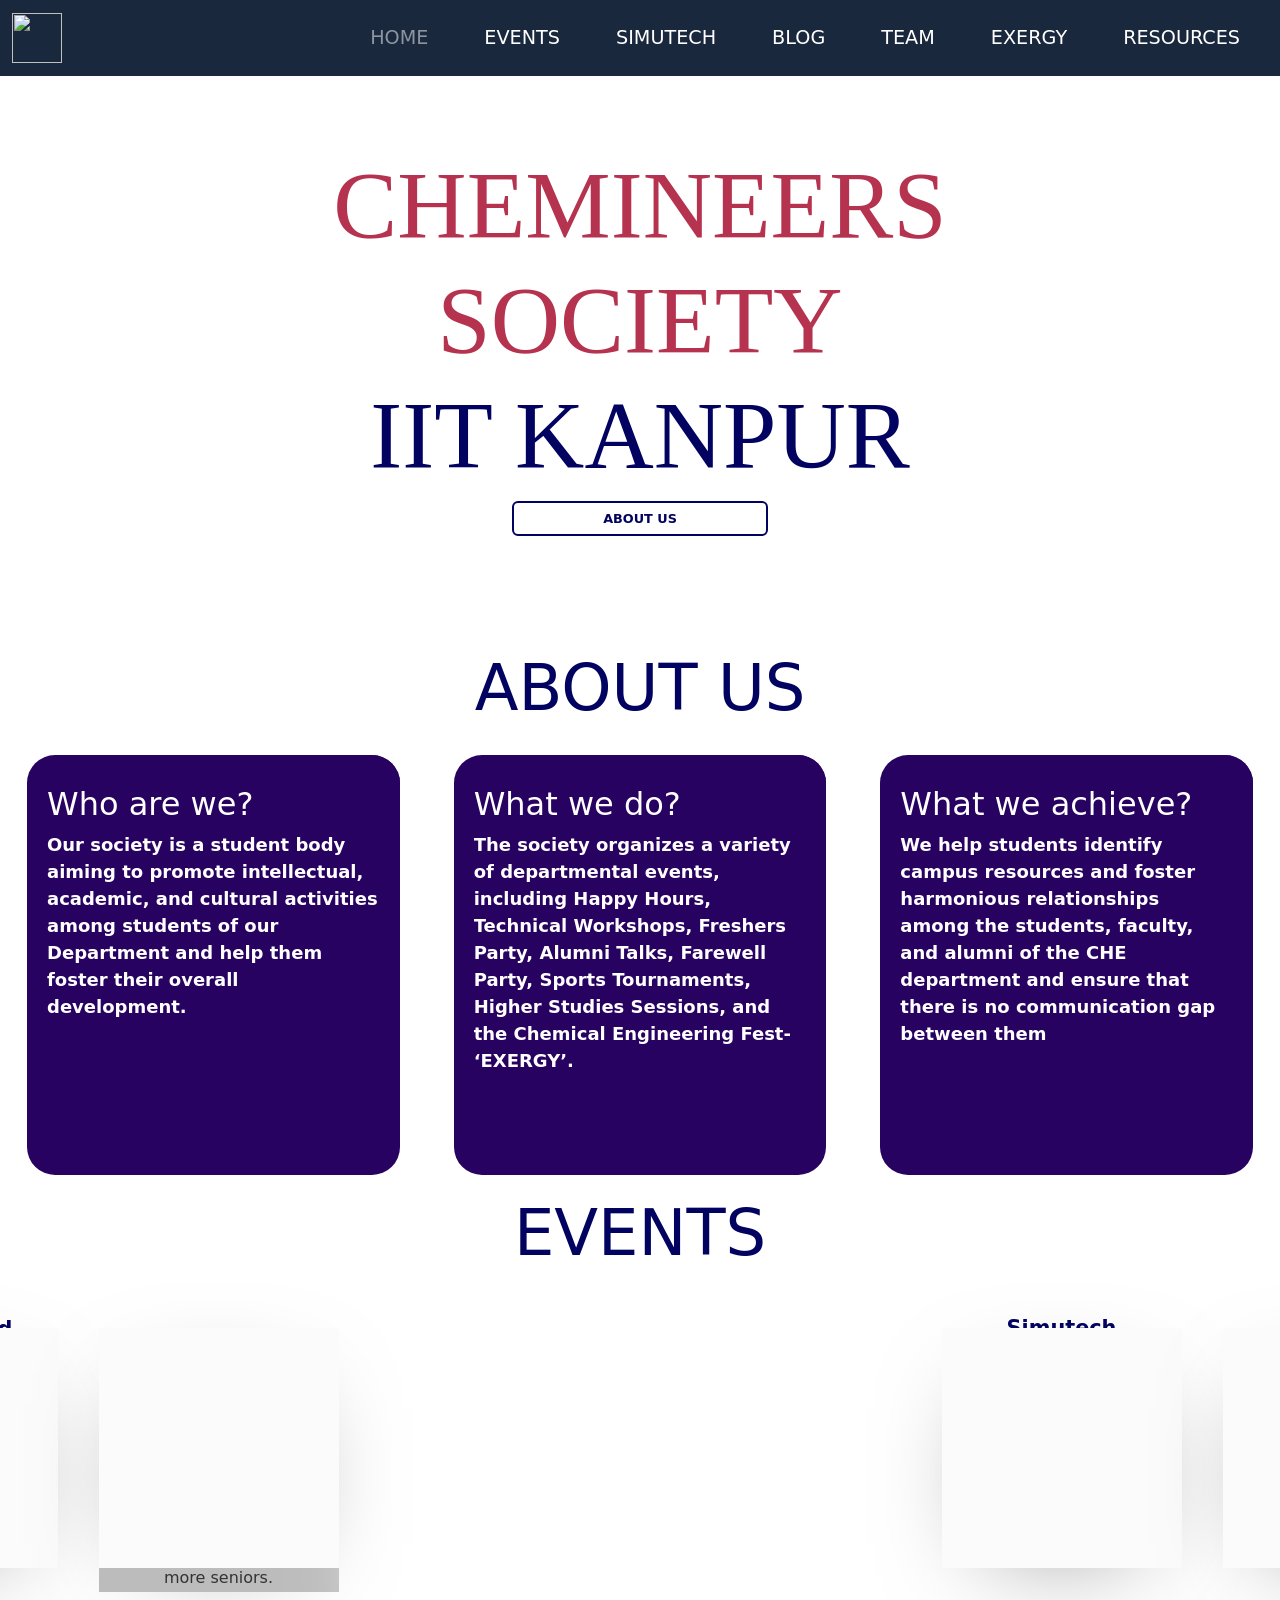
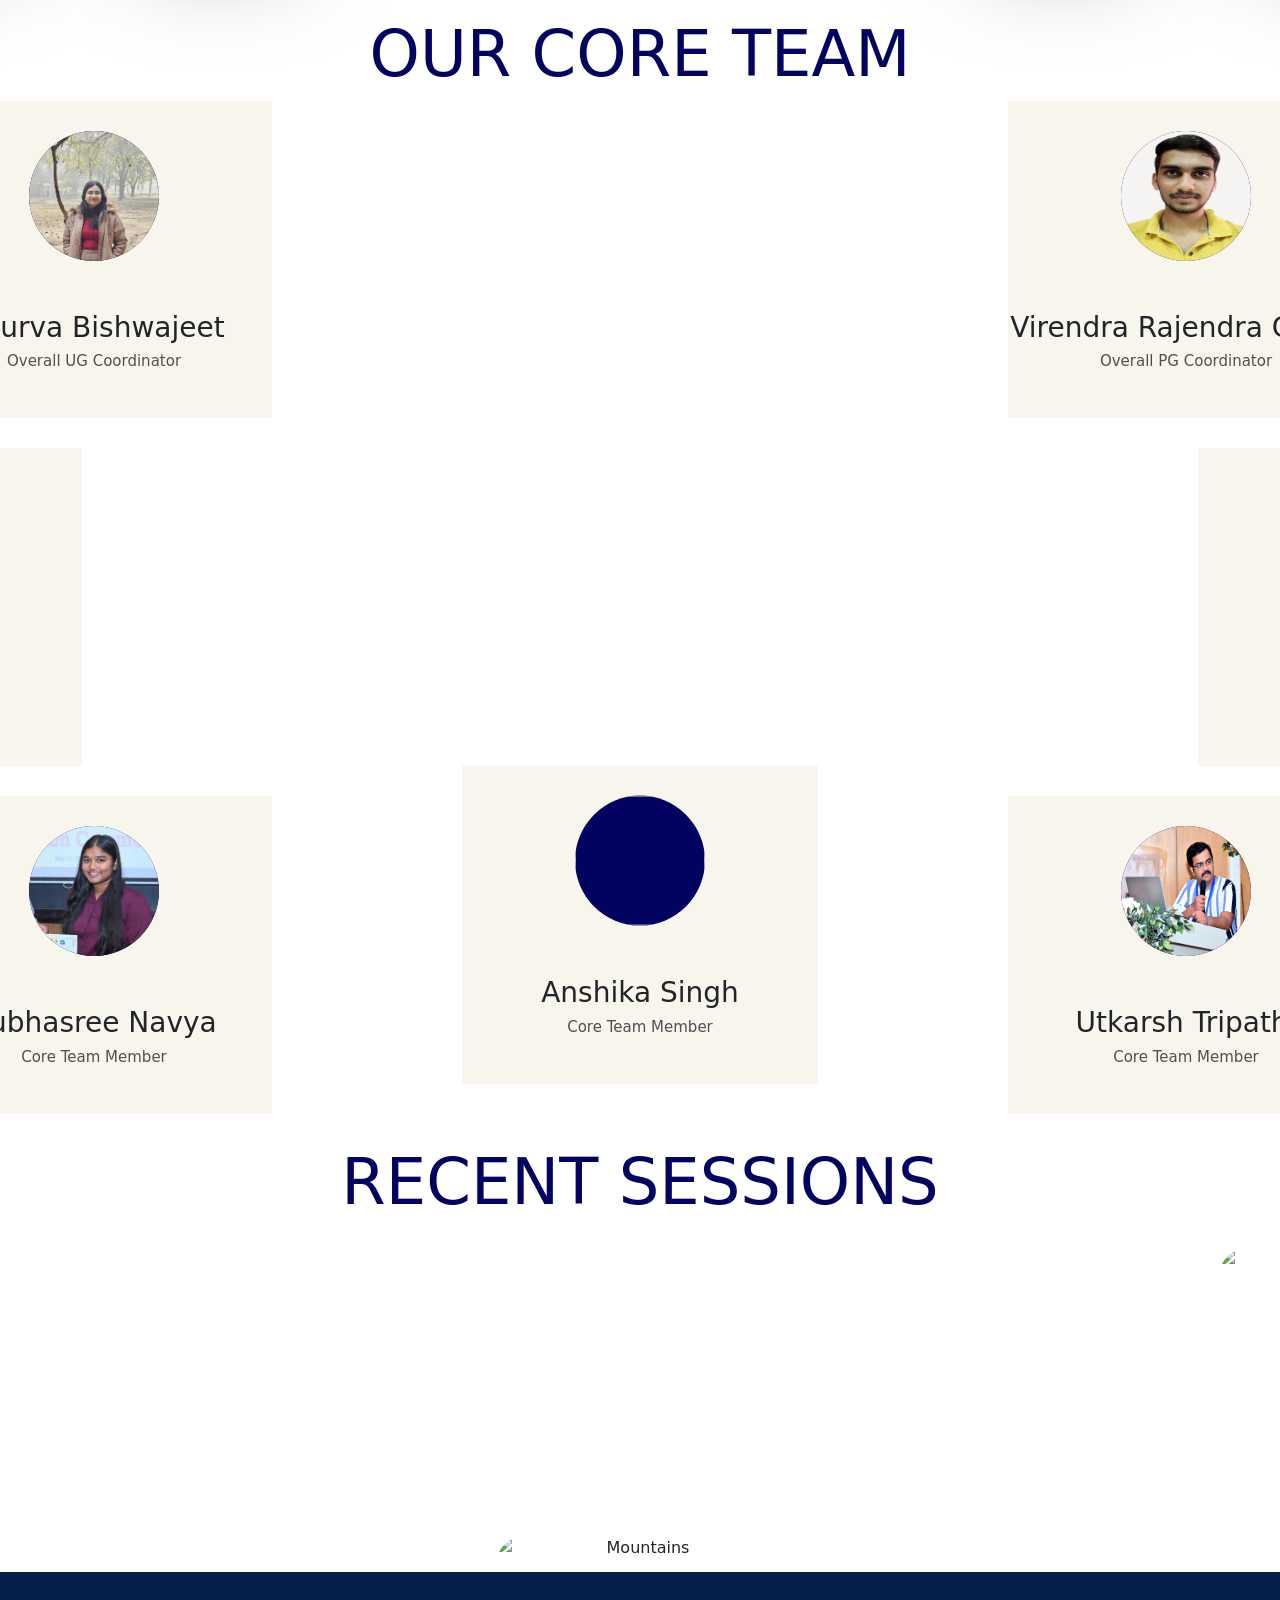
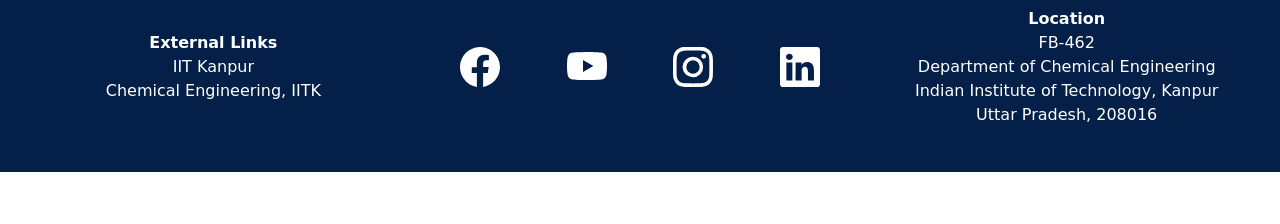
==== index.html @ aca10e36 "Update website(2025)" ====
<!DOCTYPE html>
<html lang="en">
  <head>
    <meta charset="UTF-8" />
    <meta name="viewport" content="width=device-width, initial-scale=1.0" />
    <title>Homepage - Chemineers Society</title>
    <link rel="icon" href="assets/logo.png" type="image/x-icon" />
    <link rel="stylesheet" href="style_events.css" />
    <link rel="stylesheet" href="style_projects.css" />
    <link rel="stylesheet" href="style_index.css" />
    <link rel="stylesheet" href="https://unpkg.com/aos@next/dist/aos.css" />
    <link
      href="https://cdn.jsdelivr.net/npm/bootstrap@5.0.2/dist/css/bootstrap.min.css"
      rel="stylesheet"
      integrity="sha384-EVSTQN3/azprG1Anm3QDgpJLIm9Nao0Yz1ztcQTwFspd3yD65VohhpuuCOmLASjC"
      crossorigin="anonymous"
    />
  </head>

  <body>
    <nav
      class="navbar navbar-dark navbar-expand-lg fixed-top height: 60px;"
      data-bs-theme="dark"
    >
      <div class="container-fluid">
        <a class="navbar-brand" href="index.html">
          <img src="assets/logo.png" alt="" width="30" height="40" />
        </a>
        <button
          class="navbar-toggler"
          type="button"
          data-bs-toggle="collapse"
          data-bs-target="#navbarSupportedContent"
          aria-controls="navbarSupportedContent"
          aria-expanded="false"
          aria-label="Toggle navigation"
        >
          <span class="navbar-toggler-icon"></span>
        </button>
        <div class="collapse navbar-collapse" id="navbarSupportedContent">
          <ul class="navbar-nav mb-2 mb-lg-0">
            <li class="nav-item active">
              <a class="nav-link" aria-current="page" href="index.html">Home</a>
            </li>
            <li class="nav-item">
              <a class="nav-link" href="events.html">Events</a>
            </li>
            <li class="nav-item">
              <a class="nav-link" href="projects.html">Simutech</a>
            </li>
            <li class="nav-item">
              <a class="nav-link" href="blogs.html">Blog</a>
            </li>
            <li class="nav-item">
              <a class="nav-link" href="team.html">Team</a>
            </li>
            <li class="nav-item">
              <a
                class="nav-link"
                href="https://chemineerssocietyiitk.github.io/Exergy2024/"
                target="_blank"
                >Exergy</a
              >
            </li>
            <li class="nav-item">
              <a class="nav-link" href="resources.html">Resources</a>
              <!-- <div class="dropdown nav-link">
                <p>Resources</p>
                <div class="dropdown-content">
                  <a
                    class="nav-link"
                    href="Chemineers_Constitution.pdf"
                    target="_blank"
                    >Constitution</a
                  >
                  <a class="nav-link" href="Intern_Insights.pdf" target="_blank"
                    >Intern Insights</a
                  >
                  <a
                    class="nav-link"
                    href="Placement_Insights.pdf"
                    target="_blank"
                    >Placement Insights</a
                  >
                  <a
                    class="nav-link"
                    href="https://drive.google.com/file/d/1zLb5Ai-Lnm36lIaTO3GW96-Q0FS2B5uK/view?usp=sharing"
                    target="_blank"
                    >Yearbook 2024</a
                  >
                </div>
              </div> -->
            </li>
          </ul>
        </div>
      </div>
    </nav>

    
    <div
      id="carouselExampleIndicators"
      class="carousel slide"
      data-bs-ride="carousel"
    >
      <div class="carousel-indicators">
        <button
          type="button"
          data-bs-target="#carouselExampleIndicators"
          data-bs-slide-to="0"
          class="active"
          aria-current="true"
          aria-label="Slide 1"
        ></button>
        <!-- <button type="button" data-bs-target="#carouselExampleIndicators" data-bs-slide-to="1" aria-label="Slide 2"></button>
      <button type="button" data-bs-target="#carouselExampleIndicators" data-bs-slide-to="2" aria-label="Slide 3"></button> -->
      </div>
      <div class="carousel-inner">
        <div class="carousel-item active main-carousel">
          <img
            src="assets/homepage/c.jpg"
            class="d-block w-100 img-fluid index-page"
            alt="..."
            
          />
          <div
            class="carousel-caption d-flex justify-content-center align-items-center flex-column"
          >
            <h1 class="carousel-main-text">
              <span class="one">CHEMINEERS</span
              ><span class="two"> SOCIETY</span><br /><span class="three"
                >IIT KANPUR</span
              >
            </h1>
            <a
              href="#section1"
              class="btn btn-outline-light"
              style="
                width: 20vw;
                border: 2px solid #020261;
                color: #020261;
                font-size: 1vw;
              "
              ><b>ABOUT US</b></a
            >
          </div>
        </div>
      </div>
    </div>

    <div class="container-fluid" id="section1">
      <div class="container-fluid content1">
        <h1>ABOUT US</h1>
      </div>
    </div>

    <div class="container-fluid homepage-card">
      <div class="row">
        <div class="col">
          <div
            class="ag-courses_item"
            data-aos="slide-right"
            data-aos-duration="1000"
          >
            <div href="#" class="ag-courses-item_link">
              <div class="ag-courses-item_bg"></div>
              <div class="ag-courses-item_title">
                <h2>Who are we?</h2>
                <p class="ag-courses-item_body">
                  Our society is a student body aiming to promote intellectual,
                  academic, and cultural activities among students of our
                  Department and help them foster their overall development.
                </p>
              </div>
            </div>
          </div>
        </div>
        <div class="col">
          <div
            class="ag-courses_item"
            data-aos="slide-up"
            data-aos-duration="1000"
          >
            <div href="#" class="ag-courses-item_link">
              <div class="ag-courses-item_bg ag-courses_item1"></div>
              <div class="ag-courses-item_title">
                <h2>What we do?</h2>
                <p>
                  The society organizes a variety of departmental events,
                  including Happy Hours, Technical Workshops, Freshers Party,
                  Alumni Talks, Farewell Party, Sports Tournaments, Higher
                  Studies Sessions, and the Chemical Engineering Fest- ‘EXERGY’.
                </p>
              </div>
            </div>
          </div>
        </div>
        <div class="col">
          <div
            class="ag-courses_item"
            data-aos="slide-left"
            data-aos-duration="1000"
          >
            <div href="#" class="ag-courses-item_link">
              <div class="ag-courses-item_bg"></div>

              <div class="ag-courses-item_title">
                <h2>What we achieve?</h2>
                <p>
                  We help students identify campus resources and foster
                  harmonious relationships among the students, faculty, and
                  alumni of the CHE department and ensure that there is no
                  communication gap between them
                </p>
              </div>
            </div>
          </div>
        </div>
      </div>
    </div>

    <div class="container-fluid">
      <div class="container-fluid content1">
        <h1>EVENTS</h1>
      </div>
    </div>

    <main class="main container">
      <section class="card-area row">
        <!-- Card: City -->
        <section
          class="card-section col d-flex justify-content-center align-content-center"
          data-aos="slide-right"
          data-aos-duration="1000"
        >
          <div class="card1">
            <div class="flip-card">
              <div class="flip-card__container">
                <div class="card-front">
                  <div class="card-front__tp card-front__tp--city"></div>
                </div>
                <div class="card-back">
                  <div
                    id="carouselExample"
                    class="carousel slide"
                    data-bs-ride="carousel"
                  >
                    <div class="carousel-inner">
                      <div class="carousel-item active" data-bs-interval="2000">
                        <img
                          src="assets/homepage/freshers1.jpeg"
                          class="d-block w-100 video__container"
                          alt="..."
                        />
                      </div>
                      <div class="carousel-item" data-bs-interval="2000">
                        <img
                          src="assets/homepage/freshers2.jpeg"
                          class="d-block w-100 video__container"
                          alt="..."
                        />
                      </div>
                      <div class="carousel-item" data-bs-interval="2000">
                        <img
                          src="assets/homepage/freshers3.jpeg"
                          class="d-block w-100 video__container"
                          alt="..."
                        />
                      </div>
                      <div class="carousel-item" data-bs-interval="2000">
                        <img
                          src="assets/homepage/freshers4.jpeg"
                          class="d-block w-100 video__container"
                          alt="..."
                        />
                      </div>
                    </div>
                  </div>
                </div>
              </div>
            </div>

            <div class="inside-page">
              <div
                class="inside-page__container d-flex align-content-center justify-content-center"
              >
                <h3 class="inside-page__heading inside-page__heading pb-0">
                  Farewell and Freshers
                </h3>
                <p class="inside-page__text">
                  The society organizes a wide range of activities for the
                  benefit of the Chemical department community at IITK. These
                  activities range from fun-filled Happy-Hours to large
                  Symposiums.
                </p>
              </div>
            </div>
          </div>
        </section>

        <!-- Card: Ski -->
        <section
          class="card-section col d-flex justify-content-center align-content-center"
          data-aos="slide-right"
          data-aos-duration="1000">

          <div class="card1">
            <div class="flip-card">
              <div class="flip-card__container">
                <div class="card-front">
                  <div class="card-front__tp card-front__tp--ski"></div>
                </div>

                <div class="card-back">
                  <div
                    id="carouselExample"
                    class="carousel slide"
                    data-bs-ride="carousel"
                  >
                    <div class="carousel-inner">
                      <div class="carousel-item active" data-bs-interval="2000">
                        <img
                          src="assets/homepage/happyhour1.jpg"
                          class="d-block w-100 video__container"
                          alt="..."
                        />
                      </div>
                      <div class="carousel-item" data-bs-interval="2000">
                        <img
                          src="assets/homepage/happyhour2.jpg"
                          class="d-block w-100 video__container"
                          alt="..."
                        />
                      </div>
                      <div class="carousel-item" data-bs-interval="2000">
                        <img
                          src="assets/homepage/happyhour3.jpg"
                          class="d-block w-100 video__container"
                          alt="..."
                        />
                      </div>
                    </div>
                  </div>
                </div>
              </div>
            </div><br>

            <div class="inside-page">
              <div
                class="inside-page__container d-flex align-content-center justify-content-center"
              >
                <h3 class="inside-page__heading inside-page__heading pb-0">
                  Happy Hours
                </h3>
                <p class="inside-page__text">
                  Happy Hours are organized by the Chemineers Society which
                  serve as a means to boost the interaction of students with
                  professors as well as a means to get to know more seniors.
                </p>
              </div>
            </div>
          </div>
        </section>

        <!-- Card: Beach -->
        <section
          class="card-section col d-flex justify-content-center align-content-center"
          data-aos="slide-left"
          data-aos-duration="1000"
        >
          <div class="card1">
            <div class="flip-card">
              <div class="flip-card__container">
                <div class="card-front">
                  <div class="card-front__tp card-front__tp--beach">
                    <h2 class="card-front__heading">
                      Simutech Projects and Blogs
                    </h2>
                  </div>
                </div>
                <div class="card-back">
                  <div
                    id="carouselExample"
                    class="carousel slide"
                    data-bs-ride="carousel"
                  >
                    <div class="carousel-inner">
                      <div class="carousel-item active" data-bs-interval="2000">
                        <img
                          src="assets/projects/optimization2.png"
                          class="d-block w-100 video__container"
                          alt="..."
                        />
                      </div>
                      <div class="carousel-item" data-bs-interval="2000">
                        <img
                          src="assets/projects/Ujwal2.png"
                          class="d-block w-100 video__container"
                          alt="..."
                        />
                      </div>
                      <div class="carousel-item" data-bs-interval="2000">
                        <img
                          src="assets/projects/Anshul2.png"
                          class="d-block w-100 video__container"
                          alt="..."
                        />
                      </div>
                      <div class="carousel-item" data-bs-interval="2000">
                        <img
                          src="assets/projects/harjap2.png"
                          class="d-block w-100 video__container"
                          alt="..."
                        />
                      </div>
                    </div>
                  </div>
                </div>
              </div>
            </div>

            <div class="inside-page">
              <div
                class="inside-page__container d-flex align-content-center justify-content-center"
              >
                <h3 class="inside-page__heading inside-page__heading pb-0">
                  Simutech Projects and Blogs
                </h3>
                <p class="inside-page__text">
                  Projects are offered by the Mentors of Chemineers Society to
                  enhance the skills and prepare students for incoming intership
                  season.
                </p>
              </div>
            </div>
          </div>
        </section>


        <!-- Card: Camping -->
        <section
          class="card-section col d-flex justify-content-center align-content-center"
          data-aos="slide-left"
          data-aos-duration="1000"
        >
          <div class="card1">
            <div class="flip-card">
              <div class="flip-card__container">
                <div class="card-front">
                  <div class="card-front__tp card-front__tp--camping">
                    <h2 class="card-front__heading"></h2>
                  </div>
                </div>
                <div class="card-back">
                  <div
                    id="carouselExample"
                    class="carousel slide"
                    data-bs-ride="carousel"
                  >
                    <div class="carousel-inner">
                      <div class="carousel-item active" data-bs-interval="2000">
                        <img
                          src="assets/homepage/exergy1.jpg"
                          class="d-block w-100 video__container"
                          alt="..."
                        />
                      </div>
                      <div class="carousel-item" data-bs-interval="2000">
                        <img
                          src="assets/homepage/exergy2.jpg"
                          class="d-block w-100 video__container"
                          alt="..."
                        />
                      </div>
                      <div class="carousel-item" data-bs-interval="2000">
                        <img
                          src="assets/homepage/exergy3.jpg"
                          class="d-block w-100 video__container"
                          alt="..."
                        />
                      </div>
                    </div>
                  </div>
                </div>
              </div>
            </div>

            <div class="inside-page">
              <div
                class="inside-page__container d-flex align-item-center justify-content-center"
              >
                <h3 class="inside-page__heading inside-page__heading pb-0">
                  Exergy
                </h3>
                <p class="inside-page__text">
                  Exergy is a <b>pan-India</b> Chemical Engineering Fest
                  organized by the Chemineers Society, IIT Kanpur. This fest
                  includes workshops, poster presentations and talks from
                  renowed chemical engineers.
                </p>
              </div>
            </div>
          </div>
        </section>
      </section>
    </main>

    <div class="container-fluid">
      <div class="container-fluid content1">
        <h1>OUR CORE TEAM</h1>
      </div>
    </div>

    <div class="container">
      <div class="row d-flex align-content-center justify-content-center">
        <div class="col-12 col-sm-6 col-md-4 col-lg-4">
          <div class="our-team" data-aos="slide-right" data-aos-duration="1000">
            <div class="picture">
              <img class="img-fluid" src="./assets/Apurva.jpg" />
            </div>
            <div class="team-content">
              <h3 class="name">Apurva Bishwajeet</h3>
              <h4 class="title">Overall UG Coordinator</h4>
            </div>
            <ul class="social">
              
              <li>
                <a
                  href="https://www.linkedin.com/in/apurva-bishwajeet-8ba89a2ba"
                  aria-hidden="true"
                  ><img src="svgs/linkedIn.svg"
                /></a>
              </li>
              <li>
                <a href="mailto:apurva23@iitk.ac.in" aria-hidden="true"
                  ><img src="svgs/mail.svg"
                /></a>
              </li>
              
            </ul>
          </div>
        </div>
        <div class="col-12 col-sm-6 col-md-4 col-lg-4">
          <div class="our-team" data-aos="slide-left" data-aos-duration="1000">
            <div class="picture">
              <img
                class="img-fluid"
                src="./assets/Virendra gunjal.jpg"
              />
            </div>
            <div class="team-content">
              <h3 class="name">Virendra Rajendra Gunjal</h3>
              <h4 class="title">Overall PG Coordinator</h4>
            </div>
            <ul class="social">
              <li>
                <a
                  href="https://www.linkedin.com/in/virendragunjal/"
                  aria-hidden="true"
                  ><img src="svgs/linkedIn.svg"
                /></a>
              </li>
              <li>
                <a href="mailto:virendra24@iitk.ac.in" aria-hidden="true"
                  ><img src="svgs/mail.svg"
                /></a>
              </li>
            </ul>
          </div>
        </div>
      </div>
      <div class="row">
        <div class="col-12 col-sm-6 col-md-4 col-lg-4 slide-right">
          <div class="our-team" data-aos="slide-right" data-aos-duration="1000">
            <div class="picture">
              <img
                class="img-fluid"
                src="./assets/Anurag.png"
              />
            </div>
            <div class="team-content">
              <h3 class="name">Anurag</h3>
              <h4 class="title">Core Team Member</h4>
            </div>
            <ul class="social">
              
              <li>
                <a
                  href="https://www.linkedin.com/in/anurag-6b6252307/"
                  aria-hidden="true"
                  ><img src="svgs/linkedIn.svg"
                /></a>
              </li>
              <li>
                <a href="mailto:anuragsh23@iitk.ac.in" aria-hidden="true"
                  ><img src="svgs/mail.svg"
                /></a>
              </li>
              
            </ul>
          </div>
        </div>
        <div
          class="col-12 col-sm-6 col-md-4 col-lg-4 slide-left align-content-sm-center"
        >
          <div class="our-team" data-aos="slide-up" data-aos-duration="1000">
            <div class="picture">
              <img class="img-fluid" src="./assets/Anshika Singh.jpg" />
            </div>
            <div class="team-content">
              <h3 class="name">Anshika Singh</h3>
              <h4 class="title">Core Team Member</h4>
            </div>
            <ul class="social">
              <li>
                <a
                  href="https://www.linkedin.com/in/anshika-singh-3b2409245/"
                  aria-hidden="true"
                  ><img src="svgs/linkedIn.svg"
                /></a>
              </li>
              <li>
                <a href="mailto:singha23@iitk.ac.in" aria-hidden="true"
                  ><img src="svgs/mail.svg"
                /></a>
              </li>
              
            </ul>
          </div>
        </div>
        <div class="col-12 col-sm-6 col-md-4 col-lg-4">
          <div class="our-team" data-aos="slide-left" data-aos-duration="1000">
            <div class="picture">
              <img class="img-fluid" src="./assets/Pragati Patel.jpg" />
            </div>
            <div class="team-content">
              <h3 class="name">Pragati Patel</h3>
              <h4 class="title">Core Team Member</h4>
            </div>
            <ul class="social">
              
              <li>
                <a
                  href="https://www.linkedin.com/in/pragati-patel-1b80b7308"
                  aria-hidden="true"
                  ><img src="svgs/linkedIn.svg"
                /></a>
              </li>
              <li>
                <a href="mailto:pragatip23@iitk.ac.in" aria-hidden="true"
                  ><img src="svgs/mail.svg"
                /></a>
              </li>
              
            </ul>
          </div>
        </div>
      </div>
      <div class="row d-flex align-content-center justify-content-center">
        <div class="col-12 col-sm-6 col-md-4 col-lg-4 slide-right">
          <div class="our-team" data-aos="slide-right" data-aos-duration="1000">
            <div class="picture">
              <img class="img-fluid" src="./assets/Subhasree Navya.jpg" />
            </div>
            <div class="team-content">
              <h3 class="name">Subhasree Navya</h3>
              <h4 class="title">Core Team Member</h4>
            </div>
            <ul class="social">
              <li>
                <a
                  href="https://www.linkedin.com/in/subhasree-navya-vasamsetty-92a4a8343/"
                  aria-hidden="true"
                  ><img src="svgs/linkedIn.svg"
                /></a>
              </li>
              <li>
                <a href="mailto:mailto:vsubhasree24@iitk.ac.in" aria-hidden="true"
                  ><img src="svgs/mail.svg"
                /></a>
              </li>
              
            </ul>
          </div>
        </div>
        
        <div class="col-12 col-sm-6 col-md-4 col-lg-4">
          <div class="our-team" data-aos="slide-left" data-aos-duration="1000">
            <div class="picture">
              <img class="img-fluid" src="./assets/Utkarsh Tripathi.jpg" />
            </div>
            <div class="team-content">
              <h3 class="name">Utkarsh Tripathi</h3>
              <h4 class="title">Core Team Member</h4>
            </div>
            <ul class="social">
              
              <li>
                <a
                  href="https://www.linkedin.com/in/utkarsh-chem-engg"
                  aria-hidden="true"
                  ><img src="svgs/linkedIn.svg"
                /></a>
              </li>
              <li>
                <a href="mailto:utkarsht23@iitk.ac.in" aria-hidden="true"
                  ><img src="svgs/mail.svg"
                /></a>
              </li>
              
            </ul>
          </div>
        </div>
      </div>
    </div>

    <div class="container-fluid">
      <div class="container-fluid content1">
        <h1>RECENT SESSIONS</h1>
      </div>
    </div>

    <div class="row">
      <div class="col session">
        <figure data-aos="slide-right" data-aos-duration="1000">
          <img src="assets/homepage/mockinterview.jpg" alt="Mountains" />
          <figcaption>MOCK INTERVIEW AND GUIDANCE SERIES</figcaption>
        </figure>
      </div>
      <div class="col session">
        <figure data-aos="slide-up" data-aos-duration="1000">
          <img src="assets/homepage/phatta league.jpg" alt="Mountains" />
          <figcaption>PHATTA LEAGUE</figcaption>
        </figure>
      </div>
      <div class="col session">
        <figure data-aos="slide-left" data-aos-duration="1000">
          <img src="assets/homepage/matlab_workshop.jpg" alt="Mountains" />
          <figcaption>MATLAB WORKSHOP</figcaption>
        </figure>
      </div>
    </div>

    <div class="footer container-fluid">
      <div class="row">
        <div class="col loc">
          <b>External Links</b>
          <div>
            <a href="https://www.iitk.ac.in/" target="_blank">IIT Kanpur</a>
          </div>
          <div>
            <a href="https://www.iitk.ac.in/che/" target="_blank"
              >Chemical Engineering, IITK</a
            >
          </div>
        </div>
        <div class="col">
          <div class="row media">
            <div class="col smedia">
              <a
                href="https://www.facebook.com/ChemineersSociety/"
                target="_blank"
              >
                <svg
                  xmlns="http://www.w3.org/2000/svg"
                  width="40"
                  height="40"
                  fill="white"
                  class="bi bi-facebook"
                  viewBox="0 0 16 16"
                >
                  <path
                    d="M16 8.049c0-4.446-3.582-8.05-8-8.05C3.58 0-.002 3.603-.002 8.05c0 4.017 2.926 7.347 6.75 7.951v-5.625h-2.03V8.05H6.75V6.275c0-2.017 1.195-3.131 3.022-3.131.876 0 1.791.157 1.791.157v1.98h-1.009c-.993 0-1.303.621-1.303 1.258v1.51h2.218l-.354 2.326H9.25V16c3.824-.604 6.75-3.934 6.75-7.951z"
                  />
                </svg>
              </a>
            </div>
            <div class="col smedia">
              <a
                href="https://www.youtube.com/@chemineersiitk8410"
                target="_blank"
              >
                <svg
                  xmlns="http://www.w3.org/2000/svg"
                  width="40"
                  height="40"
                  fill="white"
                  class="bi bi-youtube"
                  viewBox="0 0 16 16"
                >
                  <path
                    d="M8.051 1.999h.089c.822.003 4.987.033 6.11.335a2.01 2.01 0 0 1 1.415 1.42c.101.38.172.883.22 1.402l.01.104.022.26.008.104c.065.914.073 1.77.074 1.957v.075c-.001.194-.01 1.108-.082 2.06l-.008.105-.009.104c-.05.572-.124 1.14-.235 1.558a2.007 2.007 0 0 1-1.415 1.42c-1.16.312-5.569.334-6.18.335h-.142c-.309 0-1.587-.006-2.927-.052l-.17-.006-.087-.004-.171-.007-.171-.007c-1.11-.049-2.167-.128-2.654-.26a2.007 2.007 0 0 1-1.415-1.419c-.111-.417-.185-.986-.235-1.558L.09 9.82l-.008-.104A31.4 31.4 0 0 1 0 7.68v-.123c.002-.215.01-.958.064-1.778l.007-.103.003-.052.008-.104.022-.26.01-.104c.048-.519.119-1.023.22-1.402a2.007 2.007 0 0 1 1.415-1.42c.487-.13 1.544-.21 2.654-.26l.17-.007.172-.006.086-.003.171-.007A99.788 99.788 0 0 1 7.858 2h.193zM6.4 5.209v4.818l4.157-2.408L6.4 5.209z"
                  />
                </svg>
              </a>
            </div>

            <div class="col smedia">
              <a
                href="https://www.instagram.com/chemineersiitk/"
                target="_blank"
                ><svg
                  xmlns="http://www.w3.org/2000/svg"
                  width="40"
                  height="40"
                  fill="white"
                  class="bi bi-instagram"
                  viewBox="0 0 16 16"
                >
                  <path
                    d="M8 0C5.829 0 5.556.01 4.703.048 3.85.088 3.269.222 2.76.42a3.917 3.917 0 0 0-1.417.923A3.927 3.927 0 0 0 .42 2.76C.222 3.268.087 3.85.048 4.7.01 5.555 0 5.827 0 8.001c0 2.172.01 2.444.048 3.297.04.852.174 1.433.372 1.942.205.526.478.972.923 1.417.444.445.89.719 1.416.923.51.198 1.09.333 1.942.372C5.555 15.99 5.827 16 8 16s2.444-.01 3.298-.048c.851-.04 1.434-.174 1.943-.372a3.916 3.916 0 0 0 1.416-.923c.445-.445.718-.891.923-1.417.197-.509.332-1.09.372-1.942C15.99 10.445 16 10.173 16 8s-.01-2.445-.048-3.299c-.04-.851-.175-1.433-.372-1.941a3.926 3.926 0 0 0-.923-1.417A3.911 3.911 0 0 0 13.24.42c-.51-.198-1.092-.333-1.943-.372C10.443.01 10.172 0 7.998 0h.003zm-.717 1.442h.718c2.136 0 2.389.007 3.232.046.78.035 1.204.166 1.486.275.373.145.64.319.92.599.28.28.453.546.598.92.11.281.24.705.275 1.485.039.843.047 1.096.047 3.231s-.008 2.389-.047 3.232c-.035.78-.166 1.203-.275 1.485a2.47 2.47 0 0 1-.599.919c-.28.28-.546.453-.92.598-.28.11-.704.24-1.485.276-.843.038-1.096.047-3.232.047s-2.39-.009-3.233-.047c-.78-.036-1.203-.166-1.485-.276a2.478 2.478 0 0 1-.92-.598 2.48 2.48 0 0 1-.6-.92c-.109-.281-.24-.705-.275-1.485-.038-.843-.046-1.096-.046-3.233 0-2.136.008-2.388.046-3.231.036-.78.166-1.204.276-1.486.145-.373.319-.64.599-.92.28-.28.546-.453.92-.598.282-.11.705-.24 1.485-.276.738-.034 1.024-.044 2.515-.045v.002zm4.988 1.328a.96.96 0 1 0 0 1.92.96.96 0 0 0 0-1.92zm-4.27 1.122a4.109 4.109 0 1 0 0 8.217 4.109 4.109 0 0 0 0-8.217zm0 1.441a2.667 2.667 0 1 1 0 5.334 2.667 2.667 0 0 1 0-5.334z"
                  /></svg>
              </a>
            </div>

            <div class="col smedia">
              <a href="https://www.linkedin.com/in/chemineers/" target="_blank"
                ><svg
                  xmlns="http://www.w3.org/2000/svg"
                  width="40"
                  height="40"
                  fill="white"
                  class="bi bi-linkedin"
                  viewBox="0 0 16 16"
                >
                  <path
                    d="M0 1.146C0 .513.526 0 1.175 0h13.65C15.474 0 16 .513 16 1.146v13.708c0 .633-.526 1.146-1.175 1.146H1.175C.526 16 0 15.487 0 14.854V1.146zm4.943 12.248V6.169H2.542v7.225h2.401zm-1.2-8.212c.837 0 1.358-.554 1.358-1.248-.015-.709-.52-1.248-1.342-1.248-.822 0-1.359.54-1.359 1.248 0 .694.521 1.248 1.327 1.248h.016zm4.908 8.212V9.359c0-.216.016-.432.08-.586.173-.431.568-.878 1.232-.878.869 0 1.216.662 1.216 1.634v3.865h2.401V9.25c0-2.22-1.184-3.252-2.764-3.252-1.274 0-1.845.7-2.165 1.193v.025h-.016a5.54 5.54 0 0 1 .016-.025V6.169h-2.4c.03.678 0 7.225 0 7.225h2.4z"
                  /></svg>
              </a>
            </div>
          </div>
        </div>
        <div class="col loc">
          <b>Location</b>
          <div>FB-462</div>
          <div>Department of Chemical Engineering</div>
          <div>Indian Institute of Technology, Kanpur</div>
          <div>Uttar Pradesh, 208016</div>
        </div>
      </div>
    </div>
  

    <script
      src="https://cdn.jsdelivr.net/npm/bootstrap@5.0.2/dist/js/bootstrap.bundle.min.js"
      integrity="sha384-MrcW6ZMFYlzcLA8Nl+NtUVF0sA7MsXsP1UyJoMp4YLEuNSfAP+JcXn/tWtIaxVXM"
      crossorigin="anonymous"
    ></script>
    <script src="https://unpkg.com/aos@next/dist/aos.js"></script>
    <script>
      AOS.init();
    </script>
    <script src="script1.js"></script>
  </body>
</html>
---- style_projects.css ----
html{
    width: 100%;
    margin: 0;
    padding: 0;
    box-sizing: border-box;
    overflow-x: hidden;
}
body{
    overflow: hidden;
}
/* Navbar */
.transparent{
    background-color: transparent !important;
    /* opacity: 0.5; */
}
/* Default state without transparent class */
.navbar {
    background-color: rgb(26, 40, 62);
    transition: background-color 0.3s ease; /* Add smooth transition */
    height: auto !important;
  }
  
  /* Transparent background */
  .navbar.transparent {
    background-color: transparent;
  }
  .navbar .nav-link {
    text-transform: uppercase;
    font-size: 1.2rem;
  }
  .navbar-nav .nav-link {
    position: relative;
    text-decoration: none;
  }
  
  .navbar-nav .nav-link::after {
    content: "";
    position: absolute;
    width: 100%;
    height: 3px;
    bottom: 0;
    left: 0;
    background-color: #004de6; /* Set your preferred color */
    visibility: hidden;
    transform: scaleX(0);
    transition: all 0.3s ease-in-out;
  }
  
  .navbar-nav .nav-link:hover::after {
    visibility: visible;
    transform: scaleX(1);
  }
  .info-block {
    position: absolute;
    top: 1rem; /* Adjust the top position as needed */
    left: 13%; 
    transform: translateX(-50%); /* Center horizontally */
    color: white;
    padding-bottom: 10px;
  }
  
  .hidden {
    display: none;
  }

.navbar-collapse
{
    display: flex;
    justify-content: flex-end;
}
.nav-item{
    margin-left: 20px;
    margin-right: 20px;

}
.navbar-brand img{
    height: 50px;
    width: 50px;
}
.navbar-nav .nav-link {
    color: white !important; 
    text-decoration: none !important;
    font-weight: 450;
  }
.navbar-brand{
    color: white;
}
.changePosition{
    position: absolute !important;
}
@media screen and (max-width: 992px){
    .navbar-collapse{
        justify-content: flex-start!important;
    }
}
.navbar-collapse{
    justify-content: flex-end;
}
.nav-item:not(.active) .nav-link:hover{
    opacity:0.6 !important;
    text-decoration: none;
}
.navbar-nav .active {
    opacity: 0.5!important;
}
.navbar-brand:hover{
    text-decoration: none;
    color: white;
}
/* background */
/* .background{
    width: 100vw;
    max-height: 100vh;
} */
/* carousel */
.carousel{
    margin-bottom: 10px;
    /* opacity: 1 !important; */
}
.carousel img{
    border-radius: 5px;
    height: 40vw;
    min-height: 35vh;
    max-height: 70vh;
}

/* content */
.content h1{
    text-align: center;
    font-size: 8vw;
    color: #020261;
}
.projects .col{
    display: flex;
    justify-content: center;
}
.projects .carousel img{
    height: 200px;
}
.col{
    padding: 20px;
    
}
.card-body .btn{
    color: white;
    background-color: #020261;
}
.card{
    background-color:#4c4c81 !important;
    color: white;
    padding: 10px;
}
/* footer */
.footer
{
    background-color: rgb(4, 32, 72);
    height: fit-content;
    min-height: 200px;
}
.footer .smedia{
    display: flex;
    justify-content: center;
    align-items: center;
}
.footer .loc{
    display: flex;
    align-items: center;
    justify-content: center;
    color: white;
    flex-direction: column;
}
.footer .loc div{
    text-align: center;
}
.footer .loc b{
    text-align: center;
}
.footer .loc div a{
    text-decoration: none;
    cursor: pointer;
    color: white;
}
.footer .media{
    height: 150px;
}


/* Sliding */
.slide-right, .slide-left {
    width: 100%;
  }
  
  /***** Slide Right *****/
  .slide-right {
    animation: 0.3s slide-right;
  }
  @keyframes slide-right {
    from {
      margin-left: -100%;
    }
    to {
      margin-left: 0%;
    }
  }
  
  /***** Slide Left *****/
  .slide-left {
    animation: 0.3s slide-left;
  }
  @keyframes slide-left {
    from {
      margin-left: 100%;
    }
    to {
      margin-left: 0%;
    }
  }
  
  .arch{
    background-color:#4c4c81 !important;
    height: 144px;
    color:white;
    padding: 20px;
    border-radius:5px ;
  }
  .arch:hover{
    color:black;
    transition: all 0.3s;

  }
---- style_index.css ----
.main-carousel img {
  max-height: 100vh !important;
  height: 50vw !important;
  width: 100vw;
  opacity: 0.6;
}

.carousel-caption {
  position: fixed;
  top: 10%;
}

.carousel-caption h1 {
  font-size: 7.5vw;
  display: inline-block;
  animation: pulse 2s forwards;
}

.one {
  color: #b5334f;
  font-family: Codec Pro Extrabold;
}

.two {
  color: #b5334f;
  font-family: Codec Pro Extrabold;

}

.three {
  color: #020261;
  font-family: Codec Pro Extrabold;

}

@keyframes pulse {
  0% {
    transform: scale(0);
  }

  90% {
    transform: scale(1.1);
  }

  100% {
    transform: scale(1);
  }
}



body {
  background-color: #000;
}

.homepage-card .row .col {
  min-height: 100%;
}

.ag-courses_box {
  display: -webkit-box;
  display: -ms-flexbox;
  display: flex;
  -webkit-box-align: start;
  -ms-flex-align: start;
  align-items: flex-start;
  -ms-flex-wrap: wrap;
  flex-wrap: wrap;

  padding: 50px 0;
}

.ag-courses_item {
  -ms-flex-preferred-size: calc(33.33333% - 30px);
  flex-basis: calc(33.33333% - 30px);
  background-color: #280261;
  margin: 0 15px 30px;
  min-height: 100%;
  overflow: hidden;
  border-radius: 28px;
}

.ag-courses-item_link {
  display: block;
  padding: 30px 20px;
  overflow: hidden;

  position: relative;
}

.ag-courses-item_link:hover,
.ag-courses-item_link:hover .ag-courses-item_date {
  text-decoration: none;
  color: #FFF;
}

.ag-courses-item_link:hover .ag-courses-item_bg {
  -webkit-transform: scale(10);
  -ms-transform: scale(10);
  transform: scale(10);
}

.ag-courses-item_title {
  min-height: 200px;
  margin: 0 0 25px;

  overflow: hidden;

  font-weight: bold;
  font-size: 18px;
  color: #FFF;

  z-index: 2;
  position: relative;
}

.ag-courses-item_bg {
  height: 128px;
  width: 128px;
  background-color: #280261;

  z-index: 1;
  position: absolute;
  top: -75px;
  right: -75px;

  border-radius: 50%;

  -webkit-transition: all .5s ease;
  -o-transition: all .5s ease;
  transition: all .5s ease;
}

.content1 h1 {
  text-align: center;
  font-size: 5vw;
  color: #020261;
}



.our-team {
  padding: 30px 0 40px;
  margin-bottom: 30px;
  background-color: #f7f5ec;
  text-align: center;
  overflow: hidden;
  position: relative;
  max-width: 360px;
}

.our-team .picture {
  display: inline-block;
  height: 130px;
  width: 130px;
  margin-bottom: 50px;
  z-index: 1;
  position: relative;
}

.our-team .picture::before {
  content: "";
  width: 100%;
  height: 0;
  border-radius: 50%;
  background-color: #020261;
  position: absolute;
  bottom: 135%;
  right: 0;
  left: 0;
  opacity: 0.9;
  transform: scale(3);
  transition: all 0.3s linear 0s;
}

.our-team:hover .picture::before {
  height: 100%;
}

.our-team .picture::after {
  content: "";
  width: 100%;
  height: 100%;
  border-radius: 50%;
  background-color: #020261;
  position: absolute;
  top: 0;
  left: 0;
  z-index: -1;
}

.our-team .picture img {
  width: 130px;
  height: 130px;
  border-radius: 50%;
  transform: scale(1);
  transition: all 0.9s ease 0s;
}

.our-team:hover .picture img {
  box-shadow: 0 0 0 14px #f7f5ec;
  transform: scale(0.7);
}

.our-team .title {
  display: block;
  font-size: 15px;
  color: #4e5052;
  text-transform: capitalize;
}

.our-team .social {
  width: 100%;
  padding: 0;
  margin: 0;
  background-color: #020261;
  position: absolute;
  bottom: -100px;
  left: 0;
  transition: all 0.5s ease 0s;
}

.our-team:hover .social {
  bottom: 0;
}

.our-team .social li {
  display: inline-block;
}

.our-team .social li a {
  display: block;
  padding: 10px;
  font-size: 17px;
  color: white;
  transition: all 0.3s ease 0s;
  text-decoration: none;
}

.our-team .social li a:hover {
  color: #020261;
  background-color: #f7f5ec;
}



/* events */



/* Typography =======================*/

/* Headings */

/* Main heading for card's front cover */
.card-front__heading {
  font-size: 1.5rem;
  margin-top: .25rem;
}

/* Main heading for inside page */
.inside-page__heading {
  padding-bottom: 1rem;
  width: 100%;
}

/* Mixed */

/* For both inside page's main heading and 'view me' text on card front cover */
.inside-page__heading,
.card-front__text-view {
  font-size: 1.3rem;
  font-weight: 800;
  margin-top: .2rem;
}

.inside-page__heading,
.card-front__text-view {
  color: #020261;
}



/* Front cover */

.card-front__tp {
  color: #fafbfa;
}

/* For pricing text on card front cover */

/* Back cover */

/* For inside page's body text */
.inside-page__text {
  color: #333;
}

/* Icons ===========================================*/

.card-front__icon {
  fill: #fafbfa;
  font-size: 3vw;
  height: 3.25rem;
  margin-top: -.5rem;
  width: 3.25rem;
}


/* Layout Structure=========================================*/

.main {
  background: white;
  display: flex;
  flex-direction: column;
  justify-content: center;
  height: fit-content;
  padding-top: 20px;
  margin-bottom: 20px;
  width: 100%;
}

/* Container to hold all cards in one place */
.card-area {
  align-items: center;
  display: flex;
  flex-wrap: nowrap;
  height: 100%;
  justify-content: space-evenly;
  padding: 0.5rem;

}

/* Card ============================================*/

/* Area to hold an individual card */
.card-section {
  align-items: center;
  display: flex;
  height: 100%;
  justify-content: center;
  width: 100%;
}

/* A container to hold the flip card and the inside page */
.card1 {
  background-color: rgba(0, 0, 0, .05);
  box-shadow: -.1rem 1.7rem 6.6rem -3.2rem rgba(0, 0, 0, 0.5);
  height: 15rem;
  position: relative;
  transition: all 1s ease;
  width: 15rem;
}

/* Flip card - covering both the front and inside front page */

/* An outer container to hold the flip card. This excludes the inside page */
.flip-card {
  height: 15rem;
  perspective: 100rem;
  position: absolute;
  right: 0;
  transition: all 1s ease;
  visibility: hidden;
  width: 15rem;
  z-index: 100;
}

/* The outer container's visibility is set to hidden. This is to make everything within the container NOT set to hidden  */
/* This is done so content in the inside page can be selected */
.flip-card>* {
  visibility: visible;
}

/* An inner container to hold the flip card. This excludes the inside page */
.flip-card__container {
  height: 100%;
  position: absolute;
  right: 0;
  transform-origin: left;
  transform-style: preserve-3d;
  transition: all 1s ease;
  width: 100%;
}

.card-front,
.card-back {
  backface-visibility: hidden;
  height: 100%;
  left: 0;
  position: absolute;
  top: 0;
  width: 100%;
}

/* Styling for the front side of the flip card */

/* container for the front side */
.card-front {
  background-color: #fafbfa;
  height: 15rem;
  width: 15rem;
}

/* Front side's top section */
.card-front__tp {

  align-items: center;
  text-align: center;
  display: flex;
  flex-direction: column;
  height: 100%;
  justify-content: center;
  padding: .75rem;
}

.card-front__tp--city {
  background: url(assets/homepage/freshers.jpg);
  background-position: center;
  background-size: contain;
}

.card-front__tp--ski {
  background: url(assets/homepage/Happyhour.jpg);
  background-position: center;
  background-size: contain;
}

.card-front__tp--beach {
  background: url(assets/homepage/simutech.jpg);
  background-position: center;
  background-size: contain;
  background-repeat: no-repeat;

}

.card-front__tp--camping {
  background: url(assets/homepage/exergyposter.jpg);
  background-position: center;
  background-size: contain;
}


/* Styling for the back side of the flip card */

.card-back {
  background-color: #fafbfa;
  height: 100% !important;
  transform: rotateY(180deg);

  display: flex;
  align-items: center;
  justify-content: center;
}

/* Specifically targeting the <video> element */
.video__container {
  height: min-content;
  object-fit: cover !important;
  width: 100%;
  height: 100% !important;
}



/* Inside page */

.inside-page {
  background-color: #fafbfa;
  box-shadow: inset 20rem 0px 5rem -2.5rem rgba(0, 0, 0, 0.25);
  height: 100%;
  padding: 1rem;
  position: absolute;
  right: 0;
  transition: all 1s ease;
  width: 15rem;
  z-index: 1;
}

.inside-page__container {
  align-items: center;
  display: flex;
  flex-direction: column;
  height: 100%;
  text-align: center;
  width: 100%;
}

/* Functionality ====================================*/

/* This is to keep the card centered (within its container) when opened */
.card1:hover {
  width: 30rem;
}

/* When the card is hovered, the flip card container will rotate */
.card1:hover .flip-card__container {
  transform: rotateY(-180deg);
}

/* When the card is hovered, the shadow on the inside page will shrink to the left */
.card1:hover .inside-page {
  box-shadow: inset 1rem 0px 5rem -2.5rem rgba(0, 0, 0, 0.1);
}


/* Recenet Sessions */
figure {
  display: grid;
  border-radius: 1.8rem;
  overflow: hidden;
  width: 18rem !important;
  cursor: pointer;
  text-align: center;
  height: 250px;
  height: 18rem;
}

figure img {
  width: 18rem;
  min-height: 100%;
}

figure>* {
  grid-area: 1/1;
  transition: .4s;
}

figure figcaption {
  display: grid;
  align-items: end;
  font-family: sans-serif;
  font-size: 1rem;
  font-weight: bold;
  color: #0000;
  padding: .75rem;
  background: var(--c, #0009);
  clip-path: inset(0 var(--_i, 100%) 0 0);
  -webkit-mask:
    linear-gradient(#000 0 0),
    linear-gradient(#000 0 0);
  -webkit-mask-composite: xor;
  -webkit-mask-clip: text, padding-box;
  margin: -1px;
}

figure:hover figcaption {
  --_i: 0%;
}

figure:hover img {
  transform: scale(1.2);
  opacity: 0.5;
}

@supports not (-webkit-mask-clip: text) {
  figure figcaption {
    -webkit-mask: none;
    color: #fff;
  }
}

.session {
  margin: 0;
  height: auto;
  display: grid;
  grid-auto-flow: column;
  place-content: center;
}


.dropdown {
  position: relative;
  display: inline-block;
}

.dropdown-content {
  display: none;
  position: absolute;
  z-index: 1;
}

.dropdown:hover .dropdown-content {
  display: block;
}

@media (max-width: 425px) {
  .d-block.w-100.img-fluid.index-page{
    margin-top: 4rem !important;
  }
}
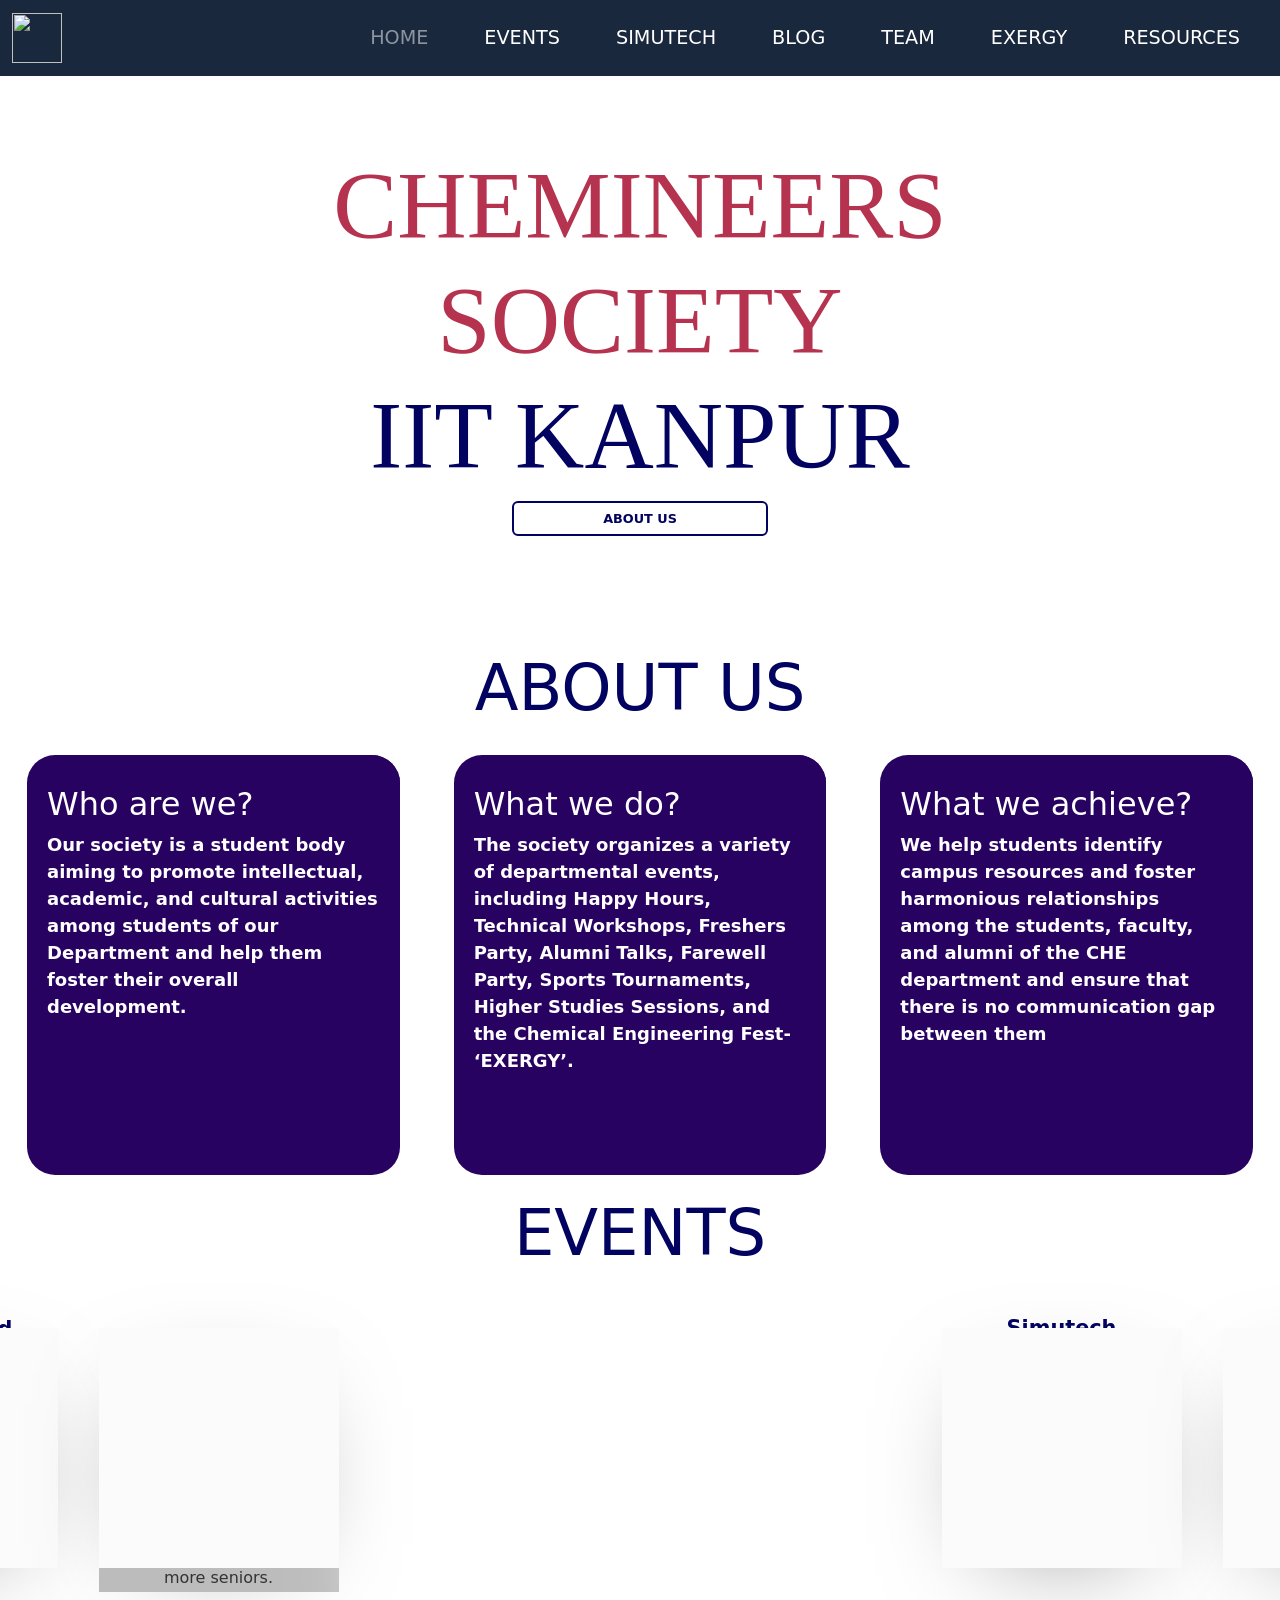
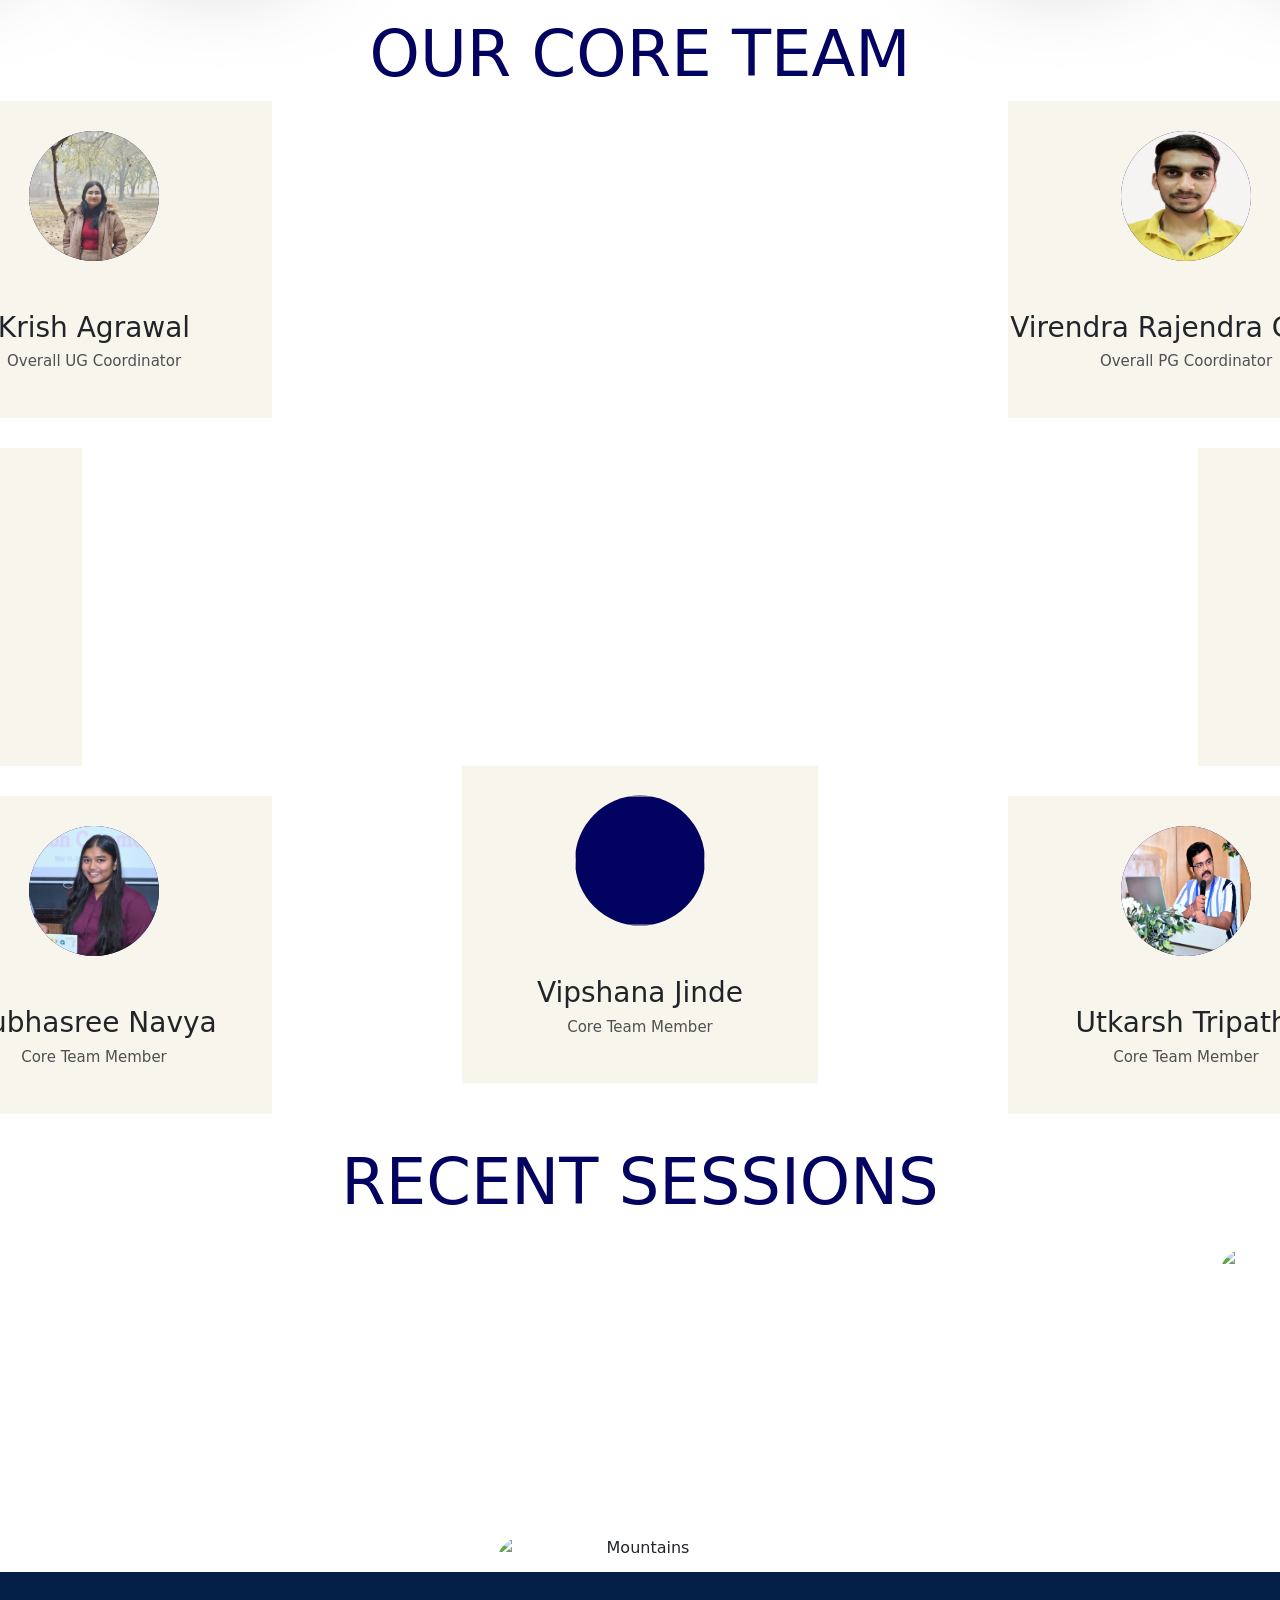
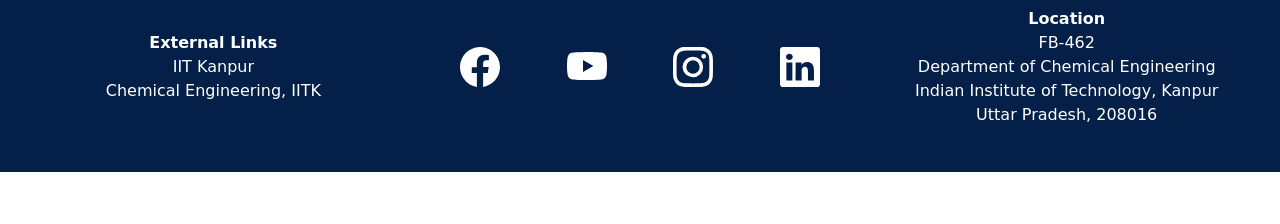
==== commit 0fbd03f5: "update" ====
--- a/index.html
+++ b/index.html
@@ -518,20 +518,20 @@
               <img class="img-fluid" src="./assets/Apurva.jpg" />
             </div>
             <div class="team-content">
-              <h3 class="name">Apurva Bishwajeet</h3>
+              <h3 class="name">Krish Agrawal</h3>
               <h4 class="title">Overall UG Coordinator</h4>
             </div>
             <ul class="social">
               
               <li>
                 <a
-                  href="https://www.linkedin.com/in/apurva-bishwajeet-8ba89a2ba"
+                  href="https://www.linkedin.com/in/krish-agrawal-519228347"
                   aria-hidden="true"
                   ><img src="svgs/linkedIn.svg"
                 /></a>
               </li>
               <li>
-                <a href="mailto:apurva23@iitk.ac.in" aria-hidden="true"
+                <a href="mailto:akrish24@iitk.ac.in" aria-hidden="true"
                   ><img src="svgs/mail.svg"
                 /></a>
               </li>
@@ -578,20 +578,20 @@
               />
             </div>
             <div class="team-content">
-              <h3 class="name">Anurag</h3>
+              <h3 class="name">Ojas Sah</h3>
               <h4 class="title">Core Team Member</h4>
             </div>
             <ul class="social">
               
               <li>
                 <a
-                  href="https://www.linkedin.com/in/anurag-6b6252307/"
+                  href="https://www.linkedin.com/in/ojas-sah-84b53a301"
                   aria-hidden="true"
                   ><img src="svgs/linkedIn.svg"
                 /></a>
               </li>
               <li>
-                <a href="mailto:anuragsh23@iitk.ac.in" aria-hidden="true"
+                <a href="mailto:ojass25@iitk.ac.in" aria-hidden="true"
                   ><img src="svgs/mail.svg"
                 /></a>
               </li>
@@ -607,19 +607,19 @@
               <img class="img-fluid" src="./assets/Anshika Singh.jpg" />
             </div>
             <div class="team-content">
-              <h3 class="name">Anshika Singh</h3>
+              <h3 class="name">Vipshana Jinde</h3>
               <h4 class="title">Core Team Member</h4>
             </div>
             <ul class="social">
               <li>
                 <a
-                  href="https://www.linkedin.com/in/anshika-singh-3b2409245/"
+                  href="linkedin.com/in/vipshana-jinde-95133818a"
                   aria-hidden="true"
                   ><img src="svgs/linkedIn.svg"
                 /></a>
               </li>
               <li>
-                <a href="mailto:singha23@iitk.ac.in" aria-hidden="true"
+                <a href="mailto:vsjinde25@iitk.ac.in" aria-hidden="true"
                   ><img src="svgs/mail.svg"
                 /></a>
               </li>
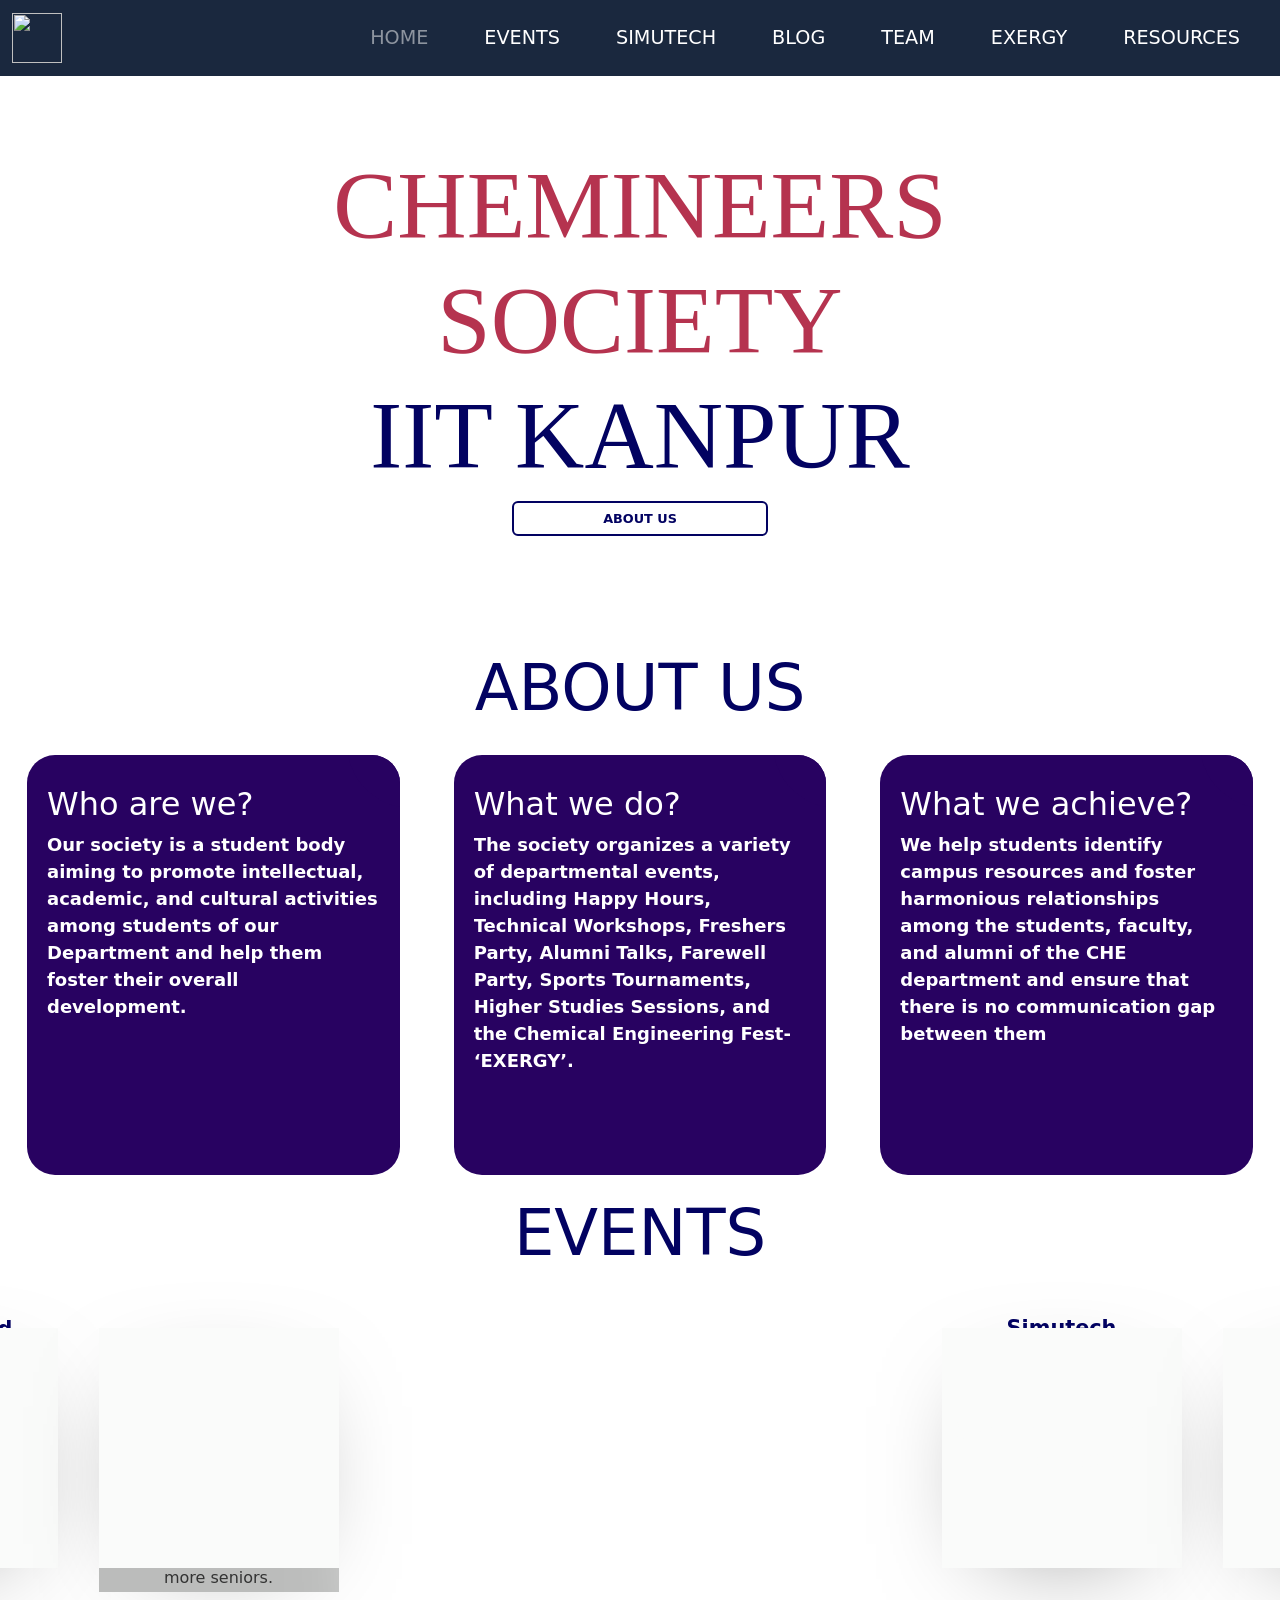
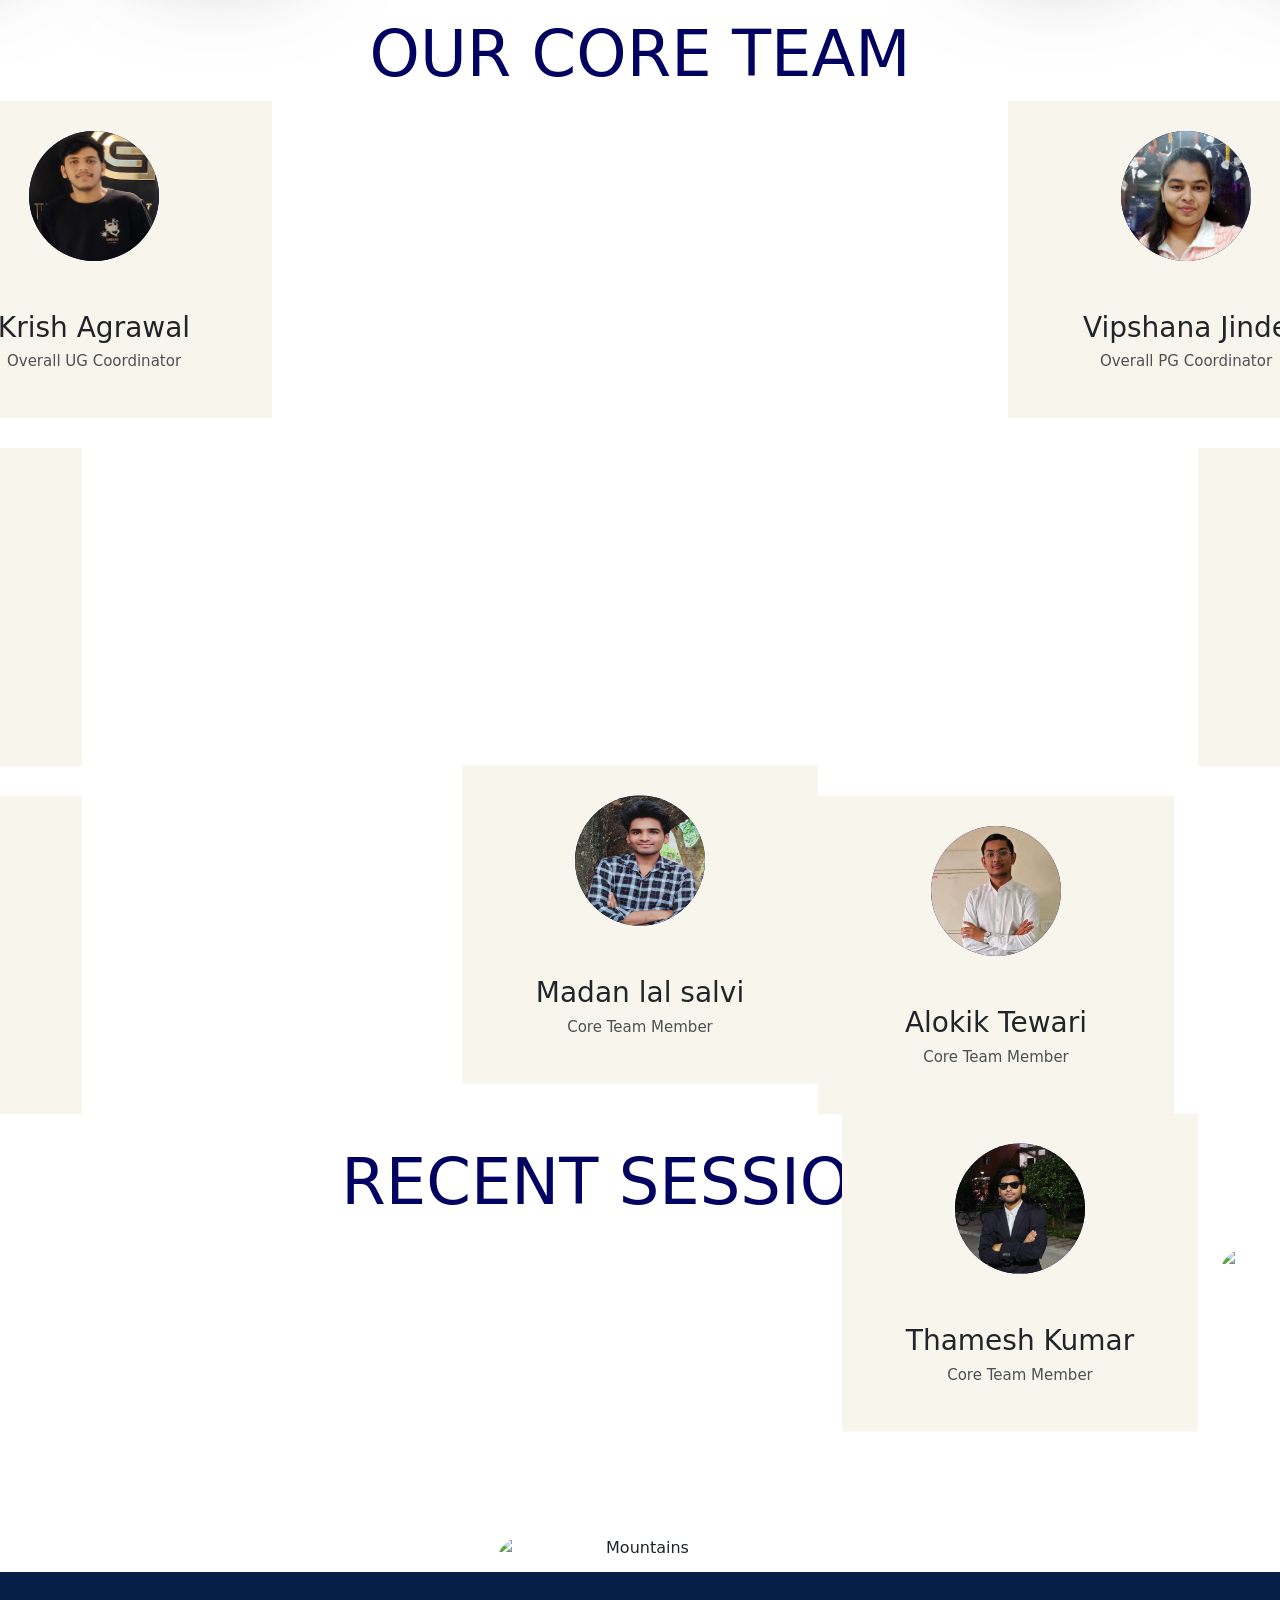
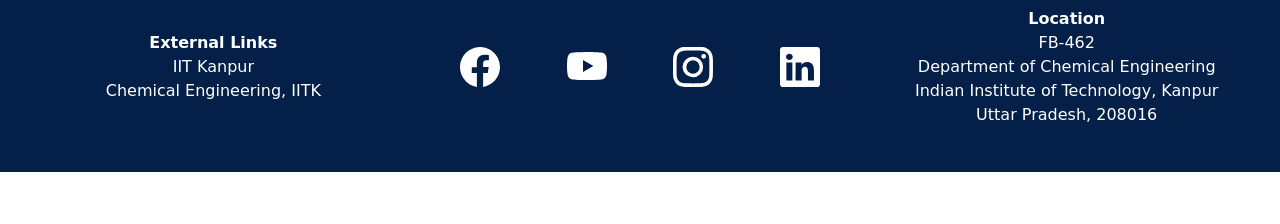
==== commit c405a4e4: "update" ====
--- a/index.html
+++ b/index.html
@@ -515,7 +515,7 @@
         <div class="col-12 col-sm-6 col-md-4 col-lg-4">
           <div class="our-team" data-aos="slide-right" data-aos-duration="1000">
             <div class="picture">
-              <img class="img-fluid" src="./assets/Apurva.jpg" />
+              <img class="img-fluid" src="./assets/KrishAgrawal.png" />
             </div>
             <div class="team-content">
               <h3 class="name">Krish Agrawal</h3>
@@ -544,23 +544,23 @@
             <div class="picture">
               <img
                 class="img-fluid"
-                src="./assets/Virendra gunjal.jpg"
+                src="./assets/Vipshana.jpg"
               />
             </div>
             <div class="team-content">
-              <h3 class="name">Virendra Rajendra Gunjal</h3>
+              <h3 class="name">Vipshana Jinde</h3>
               <h4 class="title">Overall PG Coordinator</h4>
             </div>
             <ul class="social">
               <li>
                 <a
-                  href="https://www.linkedin.com/in/virendragunjal/"
+                  href="https://www.linkedin.com/in/vipshana-jinde-95133818a/"
                   aria-hidden="true"
                   ><img src="svgs/linkedIn.svg"
                 /></a>
               </li>
               <li>
-                <a href="mailto:virendra24@iitk.ac.in" aria-hidden="true"
+                <a href="mailto:vvsjinde25@iitk.ac.in" aria-hidden="true"
                   ><img src="svgs/mail.svg"
                 /></a>
               </li>
@@ -574,7 +574,7 @@
             <div class="picture">
               <img
                 class="img-fluid"
-                src="./assets/Anurag.png"
+                src="./assets/Ojas.jpg"
               />
             </div>
             <div class="team-content">
@@ -604,22 +604,22 @@
         >
           <div class="our-team" data-aos="slide-up" data-aos-duration="1000">
             <div class="picture">
-              <img class="img-fluid" src="./assets/Anshika Singh.jpg" />
+              <img class="img-fluid" src="./assets/Madan lal Salvi.jpg" />
             </div>
             <div class="team-content">
-              <h3 class="name">Vipshana Jinde</h3>
+              <h3 class="name">Madan lal salvi</h3>
               <h4 class="title">Core Team Member</h4>
             </div>
             <ul class="social">
               <li>
                 <a
-                  href="linkedin.com/in/vipshana-jinde-95133818a"
+                  href="https://www.linkedin.com/in/madan-lal-salvi-9a9a41194"
                   aria-hidden="true"
                   ><img src="svgs/linkedIn.svg"
                 /></a>
               </li>
               <li>
-                <a href="mailto:vsjinde25@iitk.ac.in" aria-hidden="true"
+                <a href="mailto:madanl25@iitk.ac.in" aria-hidden="true"
                   ><img src="svgs/mail.svg"
                 /></a>
               </li>
@@ -630,23 +630,23 @@
         <div class="col-12 col-sm-6 col-md-4 col-lg-4">
           <div class="our-team" data-aos="slide-left" data-aos-duration="1000">
             <div class="picture">
-              <img class="img-fluid" src="./assets/Pragati Patel.jpg" />
+              <img class="img-fluid" src="./assets/Krishna.jpg" />
             </div>
             <div class="team-content">
-              <h3 class="name">Pragati Patel</h3>
+              <h3 class="name">Krishna Yadav</h3>
               <h4 class="title">Core Team Member</h4>
             </div>
             <ul class="social">
               
               <li>
                 <a
-                  href="https://www.linkedin.com/in/pragati-patel-1b80b7308"
+                  href="https://www.linkedin.com/in/krishna-yadav-13167b313"
                   aria-hidden="true"
                   ><img src="svgs/linkedIn.svg"
                 /></a>
               </li>
               <li>
-                <a href="mailto:pragatip23@iitk.ac.in" aria-hidden="true"
+                <a href="mailto:krishnay24@iitk.ac.in" aria-hidden="true"
                   ><img src="svgs/mail.svg"
                 /></a>
               </li>
@@ -659,22 +659,22 @@
         <div class="col-12 col-sm-6 col-md-4 col-lg-4 slide-right">
           <div class="our-team" data-aos="slide-right" data-aos-duration="1000">
             <div class="picture">
-              <img class="img-fluid" src="./assets/Subhasree Navya.jpg" />
+              <img class="img-fluid" src="./assets/Naitik Verma.jpg" />
             </div>
             <div class="team-content">
-              <h3 class="name">Subhasree Navya</h3>
+              <h3 class="name">Naitik Verma</h3>
               <h4 class="title">Core Team Member</h4>
             </div>
             <ul class="social">
               <li>
                 <a
-                  href="https://www.linkedin.com/in/subhasree-navya-vasamsetty-92a4a8343/"
+                  href="https://www.linkedin.com/in/naitik-verma-1b0680323/"
                   aria-hidden="true"
                   ><img src="svgs/linkedIn.svg"
                 /></a>
               </li>
               <li>
-                <a href="mailto:mailto:vsubhasree24@iitk.ac.in" aria-hidden="true"
+                <a href="mailto:natikv24@iitk.ac.in" aria-hidden="true"
                   ><img src="svgs/mail.svg"
                 /></a>
               </li>
@@ -686,23 +686,23 @@
         <div class="col-12 col-sm-6 col-md-4 col-lg-4">
           <div class="our-team" data-aos="slide-left" data-aos-duration="1000">
             <div class="picture">
-              <img class="img-fluid" src="./assets/Utkarsh Tripathi.jpg" />
+              <img class="img-fluid" src="./assets/Alokik.png" />
             </div>
             <div class="team-content">
-              <h3 class="name">Utkarsh Tripathi</h3>
+              <h3 class="name">Alokik Tewari</h3>
               <h4 class="title">Core Team Member</h4>
             </div>
             <ul class="social">
               
               <li>
                 <a
-                  href="https://www.linkedin.com/in/utkarsh-chem-engg"
+                  href="https://www.linkedin.com/in/alokik-tewari"
                   aria-hidden="true"
                   ><img src="svgs/linkedIn.svg"
                 /></a>
               </li>
               <li>
-                <a href="mailto:utkarsht23@iitk.ac.in" aria-hidden="true"
+                <a href="mailto:alokikt24@iitk.ac.in" aria-hidden="true"
                   ><img src="svgs/mail.svg"
                 /></a>
               </li>
@@ -710,6 +710,37 @@
             </ul>
           </div>
         </div>
+
+        <div class="col-12 col-sm-6 col-md-4 col-lg-4">
+  <div class="our-team" data-aos="slide-up" data-aos-duration="1000">
+    <div class="picture">
+      <img class="img-fluid" src="./assets/thamesh.jpeg" />
+    </div>
+
+    <div class="team-content">
+      <h3 class="name">Thamesh Kumar</h3>
+      <h4 class="title">Core Team Member</h4>
+    </div>
+
+    <ul class="social">
+      <li>
+        <a
+          href="https://www.linkedin.com/in/thamesh-kumar-patra-6416bb372"
+          aria-hidden="true"
+        >
+          <img src="svgs/linkedIn.svg" />
+        </a>
+      </li>
+
+      <li>
+        <a href="mailto:thameshkp24@iitk.ac.in" aria-hidden="true">
+          <img src="svgs/mail.svg" />
+        </a>
+      </li>
+    </ul>
+  </div>
+</div>
+
       </div>
     </div>
 
